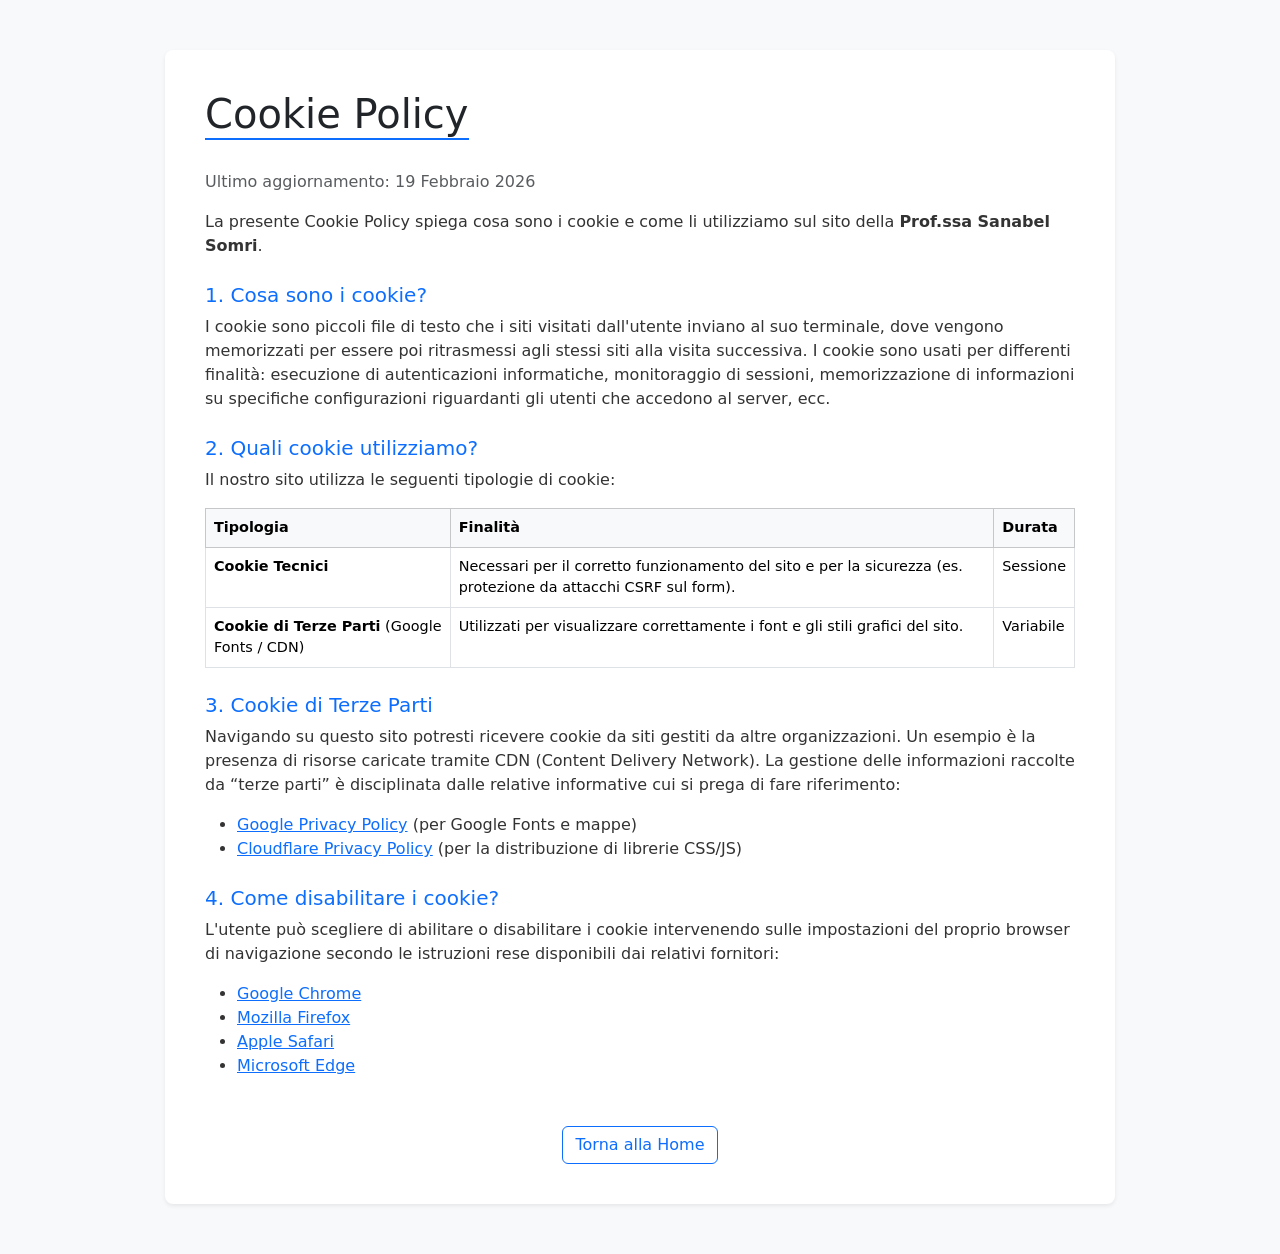
==== cookie.html @ 37f61016 "first commit" ====
<!DOCTYPE html>
<html lang="it">
<head>
    <meta charset="UTF-8">
    <meta name="viewport" content="width=device-width, initial-scale=1.0">
    <title>Cookie Policy - Prof.ssa Sanabel Somri</title>
    <link href="https://cdn.jsdelivr.net/npm/bootstrap@5.3.0/dist/css/bootstrap.min.css" rel="stylesheet">
    <style>
        body { background-color: #f8f9fa; color: #333; }
        .policy-container { background: white; padding: 40px; border-radius: 8px; margin-top: 50px; margin-bottom: 50px; shadow: 0 4px 6px rgba(0,0,0,0.1); }
        h1 { color: #212529; margin-bottom: 30px; border-bottom: 2px solid #0d6efd; display: inline-block; }
        h2 { font-size: 1.25rem; color: #0d6efd; margin-top: 25px; }
        table { font-size: 0.9rem; }
    </style>
</head>
<body>

<div class="container">
    <div class="row justify-content-center">
        <div class="col-lg-10 policy-container shadow-sm">
            <h1>Cookie Policy</h1>
            <p class="text-muted">Ultimo aggiornamento: 19 Febbraio 2026</p>

            <p>La presente Cookie Policy spiega cosa sono i cookie e come li utilizziamo sul sito della <strong>Prof.ssa Sanabel Somri</strong>.</p>

            <h2>1. Cosa sono i cookie?</h2>
            <p>I cookie sono piccoli file di testo che i siti visitati dall'utente inviano al suo terminale, dove vengono memorizzati per essere poi ritrasmessi agli stessi siti alla visita successiva. I cookie sono usati per differenti finalità: esecuzione di autenticazioni informatiche, monitoraggio di sessioni, memorizzazione di informazioni su specifiche configurazioni riguardanti gli utenti che accedono al server, ecc.</p>

            <h2>2. Quali cookie utilizziamo?</h2>
            <p>Il nostro sito utilizza le seguenti tipologie di cookie:</p>

            <table class="table table-bordered mt-3">
                <thead class="table-light">
                    <tr>
                        <th>Tipologia</th>
                        <th>Finalità</th>
                        <th>Durata</th>
                    </tr>
                </thead>
                <tbody>
                    <tr>
                        <td><strong>Cookie Tecnici</strong></td>
                        <td>Necessari per il corretto funzionamento del sito e per la sicurezza (es. protezione da attacchi CSRF sul form).</td>
                        <td>Sessione</td>
                    </tr>
                    <tr>
                        <td><strong>Cookie di Terze Parti</strong> (Google Fonts / CDN)</td>
                        <td>Utilizzati per visualizzare correttamente i font e gli stili grafici del sito.</td>
                        <td>Variabile</td>
                    </tr>
                </tbody>
            </table>

            <h2>3. Cookie di Terze Parti</h2>
            <p>Navigando su questo sito potresti ricevere cookie da siti gestiti da altre organizzazioni. Un esempio è la presenza di risorse caricate tramite CDN (Content Delivery Network). La gestione delle informazioni raccolte da “terze parti” è disciplinata dalle relative informative cui si prega di fare riferimento:</p>
            <ul>
                <li><a href="https://policies.google.com/privacy" target="_blank">Google Privacy Policy</a> (per Google Fonts e mappe)</li>
                <li><a href="https://www.cloudflare.com/privacypolicy/" target="_blank">Cloudflare Privacy Policy</a> (per la distribuzione di librerie CSS/JS)</li>
            </ul>

            <h2>4. Come disabilitare i cookie?</h2>
            <p>L'utente può scegliere di abilitare o disabilitare i cookie intervenendo sulle impostazioni del proprio browser di navigazione secondo le istruzioni rese disponibili dai relativi fornitori:</p>
            <ul>
                <li><a href="https://support.google.com/chrome/answer/95647" target="_blank">Google Chrome</a></li>
                <li><a href="https://support.mozilla.org/it/kb/Gestione%20dei%20cookie" target="_blank">Mozilla Firefox</a></li>
                <li><a href="https://support.apple.com/it-it/guide/safari/sfri11471/mac" target="_blank">Apple Safari</a></li>
                <li><a href="https://support.microsoft.com/it-it/windows/eliminare-e-gestire-i-cookie-168dab11-0753-043d-7c16-ede5947798d2" target="_blank">Microsoft Edge</a></li>
            </ul>

            <div class="mt-5 text-center">
                <a href="/" class="btn btn-outline-primary">Torna alla Home</a>
            </div>
        </div>
    </div>
</div>

</body>
</html>
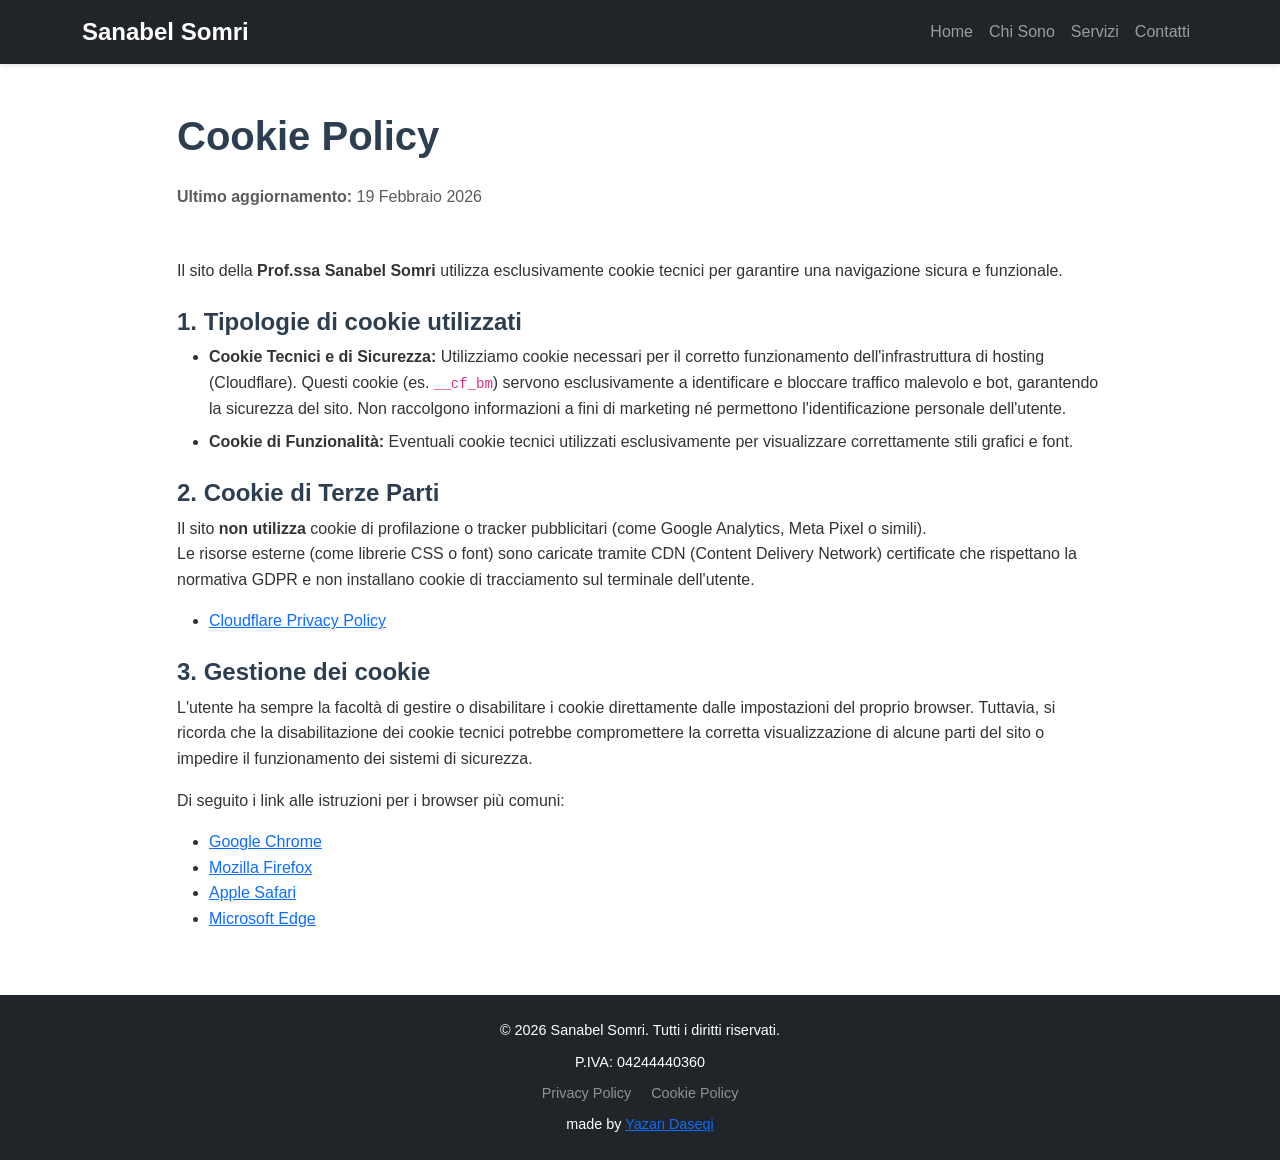
==== commit 8592e154: "changes to privacy policy and cookie policy" ====
--- a/cookie.html
+++ b/cookie.html
@@ -3,76 +3,87 @@
 <head>
     <meta charset="UTF-8">
     <meta name="viewport" content="width=device-width, initial-scale=1.0">
+    <meta name="description" content="Cookie Policy del sito ufficiale della Prof.ssa Sanabel Somri.">
     <title>Cookie Policy - Prof.ssa Sanabel Somri</title>
+    <!-- Bootstrap CSS -->
     <link href="https://cdn.jsdelivr.net/npm/bootstrap@5.3.0/dist/css/bootstrap.min.css" rel="stylesheet">
-    <style>
-        body { background-color: #f8f9fa; color: #333; }
-        .policy-container { background: white; padding: 40px; border-radius: 8px; margin-top: 50px; margin-bottom: 50px; shadow: 0 4px 6px rgba(0,0,0,0.1); }
-        h1 { color: #212529; margin-bottom: 30px; border-bottom: 2px solid #0d6efd; display: inline-block; }
-        h2 { font-size: 1.25rem; color: #0d6efd; margin-top: 25px; }
-        table { font-size: 0.9rem; }
-    </style>
+    <!-- Font Awesome per le icone -->
+    <link rel="stylesheet" href="https://cdnjs.cloudflare.com/ajax/libs/font-awesome/6.0.0/css/all.min.css">
+    <!-- Custom CSS -->
+    <link rel="stylesheet" href="style.css">
 </head>
-<body>
+<body class="d-flex flex-column min-vh-100">
 
-<div class="container">
-    <div class="row justify-content-center">
-        <div class="col-lg-10 policy-container shadow-sm">
-            <h1>Cookie Policy</h1>
-            <p class="text-muted">Ultimo aggiornamento: 19 Febbraio 2026</p>
-
-            <p>La presente Cookie Policy spiega cosa sono i cookie e come li utilizziamo sul sito della <strong>Prof.ssa Sanabel Somri</strong>.</p>
-
-            <h2>1. Cosa sono i cookie?</h2>
-            <p>I cookie sono piccoli file di testo che i siti visitati dall'utente inviano al suo terminale, dove vengono memorizzati per essere poi ritrasmessi agli stessi siti alla visita successiva. I cookie sono usati per differenti finalità: esecuzione di autenticazioni informatiche, monitoraggio di sessioni, memorizzazione di informazioni su specifiche configurazioni riguardanti gli utenti che accedono al server, ecc.</p>
-
-            <h2>2. Quali cookie utilizziamo?</h2>
-            <p>Il nostro sito utilizza le seguenti tipologie di cookie:</p>
-
-            <table class="table table-bordered mt-3">
-                <thead class="table-light">
-                    <tr>
-                        <th>Tipologia</th>
-                        <th>Finalità</th>
-                        <th>Durata</th>
-                    </tr>
-                </thead>
-                <tbody>
-                    <tr>
-                        <td><strong>Cookie Tecnici</strong></td>
-                        <td>Necessari per il corretto funzionamento del sito e per la sicurezza (es. protezione da attacchi CSRF sul form).</td>
-                        <td>Sessione</td>
-                    </tr>
-                    <tr>
-                        <td><strong>Cookie di Terze Parti</strong> (Google Fonts / CDN)</td>
-                        <td>Utilizzati per visualizzare correttamente i font e gli stili grafici del sito.</td>
-                        <td>Variabile</td>
-                    </tr>
-                </tbody>
-            </table>
-
-            <h2>3. Cookie di Terze Parti</h2>
-            <p>Navigando su questo sito potresti ricevere cookie da siti gestiti da altre organizzazioni. Un esempio è la presenza di risorse caricate tramite CDN (Content Delivery Network). La gestione delle informazioni raccolte da “terze parti” è disciplinata dalle relative informative cui si prega di fare riferimento:</p>
-            <ul>
-                <li><a href="https://policies.google.com/privacy" target="_blank">Google Privacy Policy</a> (per Google Fonts e mappe)</li>
-                <li><a href="https://www.cloudflare.com/privacypolicy/" target="_blank">Cloudflare Privacy Policy</a> (per la distribuzione di librerie CSS/JS)</li>
-            </ul>
-
-            <h2>4. Come disabilitare i cookie?</h2>
-            <p>L'utente può scegliere di abilitare o disabilitare i cookie intervenendo sulle impostazioni del proprio browser di navigazione secondo le istruzioni rese disponibili dai relativi fornitori:</p>
-            <ul>
-                <li><a href="https://support.google.com/chrome/answer/95647" target="_blank">Google Chrome</a></li>
-                <li><a href="https://support.mozilla.org/it/kb/Gestione%20dei%20cookie" target="_blank">Mozilla Firefox</a></li>
-                <li><a href="https://support.apple.com/it-it/guide/safari/sfri11471/mac" target="_blank">Apple Safari</a></li>
-                <li><a href="https://support.microsoft.com/it-it/windows/eliminare-e-gestire-i-cookie-168dab11-0753-043d-7c16-ede5947798d2" target="_blank">Microsoft Edge</a></li>
-            </ul>
-
-            <div class="mt-5 text-center">
-                <a href="/" class="btn btn-outline-primary">Torna alla Home</a>
+    <!-- Navbar -->
+    <nav class="navbar navbar-expand-lg navbar-dark bg-dark sticky-top">
+        <div class="container">
+            <a class="navbar-brand" href="index.html">Sanabel Somri</a>
+            <button class="navbar-toggler" type="button" data-bs-toggle="collapse" data-bs-target="#navbarNav">
+                <span class="navbar-toggler-icon"></span>
+            </button>
+            <div class="collapse navbar-collapse" id="navbarNav">
+                <ul class="navbar-nav ms-auto">
+                    <li class="nav-item"><a class="nav-link" href="index.html#home">Home</a></li>
+                    <li class="nav-item"><a class="nav-link" href="index.html#chi-sono">Chi Sono</a></li>
+                    <li class="nav-item"><a class="nav-link" href="index.html#servizi">Servizi</a></li>
+                    <li class="nav-item"><a class="nav-link" href="index.html#contatti">Contatti</a></li>
+                </ul>
             </div>
         </div>
-    </div>
-</div>
+    </nav>
 
+    <!-- Cookie Policy Section -->
+    <main class="flex-grow-1 section-padding py-5">
+        <div class="container">
+            <div class="row justify-content-center">
+                <div class="col-lg-10">
+                    <h1 class="mb-4">Cookie Policy</h1>
+                    <p class="text-muted mb-5"><strong>Ultimo aggiornamento:</strong> 19 Febbraio 2026</p>
+
+                    <p>Il sito della <strong>Prof.ssa Sanabel Somri</strong> utilizza esclusivamente cookie tecnici per garantire una navigazione sicura e funzionale.</p>
+
+                    <h4 class="mt-4">1. Tipologie di cookie utilizzati</h4>
+                    <ul>
+                        <li class="mb-2"><strong>Cookie Tecnici e di Sicurezza:</strong> Utilizziamo cookie necessari per il corretto funzionamento dell'infrastruttura di hosting (Cloudflare). Questi cookie (es. <code>__cf_bm</code>) servono esclusivamente a identificare e bloccare traffico malevolo e bot, garantendo la sicurezza del sito. Non raccolgono informazioni a fini di marketing né permettono l'identificazione personale dell'utente.</li>
+                        <li><strong>Cookie di Funzionalità:</strong> Eventuali cookie tecnici utilizzati esclusivamente per visualizzare correttamente stili grafici e font.</li>
+                    </ul>
+
+                    <h4 class="mt-4">2. Cookie di Terze Parti</h4>
+                    <p>Il sito <strong>non utilizza</strong> cookie di profilazione o tracker pubblicitari (come Google Analytics, Meta Pixel o simili).<br>
+                    Le risorse esterne (come librerie CSS o font) sono caricate tramite CDN (Content Delivery Network) certificate che rispettano la normativa GDPR e non installano cookie di tracciamento sul terminale dell'utente.</p>
+                    <ul>
+                        <li><a href="https://www.cloudflare.com/privacypolicy/" target="_blank" rel="noopener">Cloudflare Privacy Policy</a></li>
+                    </ul>
+
+                    <h4 class="mt-4">3. Gestione dei cookie</h4>
+                    <p>L'utente ha sempre la facoltà di gestire o disabilitare i cookie direttamente dalle impostazioni del proprio browser. Tuttavia, si ricorda che la disabilitazione dei cookie tecnici potrebbe compromettere la corretta visualizzazione di alcune parti del sito o impedire il funzionamento dei sistemi di sicurezza.</p>
+                    <p>Di seguito i link alle istruzioni per i browser più comuni:</p>
+                    <ul>
+                        <li><a href="https://support.google.com/chrome/answer/95647" target="_blank" rel="noopener">Google Chrome</a></li>
+                        <li><a href="https://support.mozilla.org/it/kb/Gestione%20dei%20cookie" target="_blank" rel="noopener">Mozilla Firefox</a></li>
+                        <li><a href="https://support.apple.com/it-it/guide/safari/sfri11471/mac" target="_blank" rel="noopener">Apple Safari</a></li>
+                        <li><a href="https://support.microsoft.com/it-it/microsoft-edge/eliminare-i-cookie-in-microsoft-edge-63947406-40ac-c3b8-57b9-2a946a29ae09" target="_blank" rel="noopener">Microsoft Edge</a></li>
+                    </ul>
+                </div>
+            </div>
+        </div>
+    </main>
+
+    <!-- Footer -->
+    <footer class="bg-dark text-white py-4 text-center mt-auto">
+        <div class="container">
+            <p class="mb-0">&copy; 2026 Sanabel Somri. Tutti i diritti riservati.</p>
+        </div>
+        <div class="mt-2">P.IVA: 04244440360</div>
+
+        <div class="mt-2">
+                <a href="privacy.html" class="text-white-50 text-decoration-none me-3">Privacy Policy</a>
+                <a href="cookie.html" class="text-white-50 text-decoration-none">Cookie Policy</a>
+        </div>
+        <div class="mt-2">made by <a href="https://github.com/Yaz4" rel="noopener" target="_blank">Yazan Daseqi</a></div>
+    </footer>
+
+    <!-- Bootstrap JS -->
+    <script src="https://cdn.jsdelivr.net/npm/bootstrap@5.3.0/dist/js/bootstrap.bundle.min.js"></script>
 </body>
 </html>
--- a/style.css
+++ b/style.css
@@ -0,0 +1,97 @@
+/* Global Styles */
+body {
+    font-family: 'Segoe UI', Tahoma, Geneva, Verdana, sans-serif;
+    line-height: 1.6;
+    color: #333;
+}
+
+h1, h2, h3, h4, h5, h6 {
+    font-weight: 700;
+    color: #2c3e50;
+}
+
+/* Navbar Customization */
+.navbar {
+    box-shadow: 0 2px 4px rgba(0,0,0,0.1);
+}
+
+.navbar-brand {
+    font-weight: bold;
+    font-size: 1.5rem;
+}
+
+/* Hero Section */
+.hero-section {
+    /* Fallback background color */
+    background-color: #2c3e50;
+    /* Gradient overlay */
+    background-image: linear-gradient(rgba(0, 0, 0, 0.7), rgba(0, 0, 0, 0.7)), url('./sfondo calligrafia.png');
+    color: white;
+    padding: 150px 0;
+    text-align: center;
+    margin-bottom: 0;
+}
+
+.hero-section h1 {
+    color: white;
+    margin-bottom: 20px;
+}
+
+.hero-section .lead {
+    font-size: 1.5rem;
+    margin-bottom: 30px;
+    font-weight: 300;
+}
+
+/* Section Padding */
+.section-padding {
+    padding: 80px 0;
+}
+
+/* Service Cards */
+.service-card {
+    transition: all 0.3s ease;
+    border-radius: 10px;
+    background: white;
+    height: 100%;
+}
+
+.service-card:hover {
+    transform: translateY(-10px);
+    box-shadow: 0 15px 30px rgba(0,0,0,0.1) !important;
+}
+
+.service-card i {
+    color: #3498db; /* Primary color */
+    margin-bottom: 20px;
+}
+
+/* Contact Section */
+.contact-item {
+    text-align: center;
+    padding: 20px;
+    min-width: 200px;
+}
+
+.contact-item i {
+    color: #3498db;
+    margin-bottom: 15px;
+}
+
+.contact-item a {
+    color: #333;
+    font-weight: 500;
+    transition: color 0.3s;
+}
+
+.contact-item a:hover {
+    color: #3498db;
+}
+
+/* Footer */
+footer {
+    background-color: #2c3e50;
+    color: rgba(255,255,255,0.7);
+    padding: 30px 0;
+    font-size: 0.9rem;
+}
